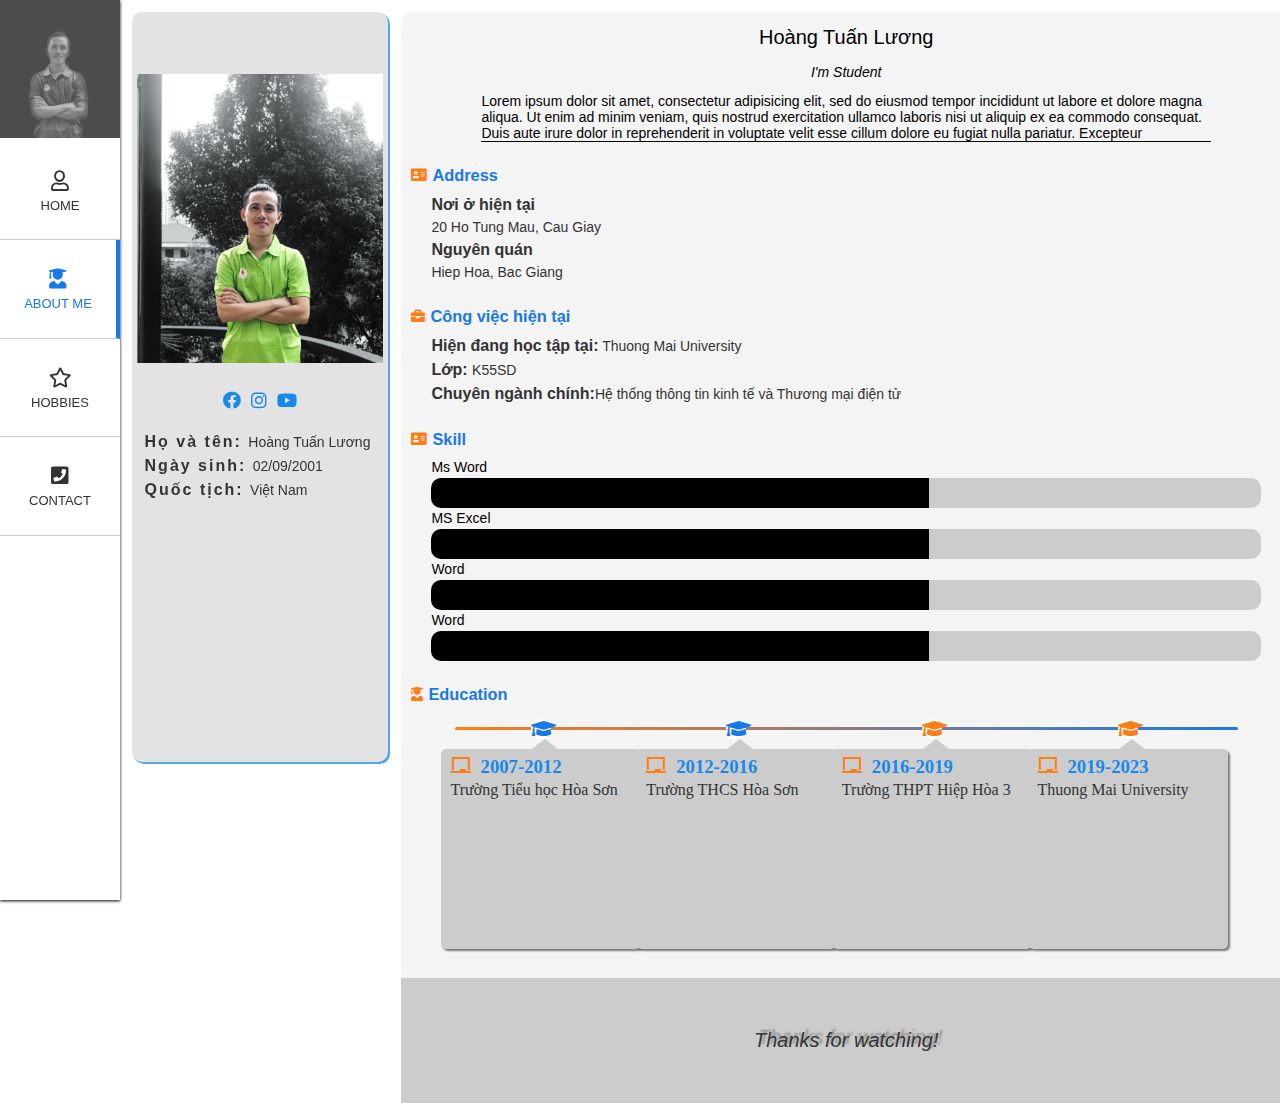
==== pageOfme/aboutme.html @ d95822e0 "first commit" ====
<!DOCTYPE html>
<html lang="en">
<head>
    <meta charset="UTF-8">
    <meta http-equiv="X-UA-Compatible" content="IE=edge">
    <meta name="viewport" content="width=device-width, initial-scale=1.0">
    <title>Document</title>
    <link rel="preconnect" href="https://fonts.googleapis.com">
    <link rel="preconnect" href="https://fonts.gstatic.com" crossorigin>
    <link href="https://fonts.googleapis.com/css2?family=Roboto:ital,wght@0,100;0,300;1,100;1,300&display=swap" rel="stylesheet">
    <link rel = "stylesheet" href="./asset/font/fontawesome-free-5.15.3-web/fontawesome-free-5.15.3-web/css/all.min.css">
    <link rel ="stylesheet" href ="asset/css/styles.css">
</head>
<body>
    <div class="cover-page__navbar">
        <div class="navbar-list">
            <a href="index.html"><img class = "navbar-list__img" src="./asset/img/bk1.jpg" alt=""></a>
            <a href="index.html" class="navbar-list__link">
                <i class="navbar-list__icon far fa-user"></i>
                <span class = "navbar-list__text">HOME</span>    
            </a>
            <a href="aboutme.html"  class="navbar-list__link navbar-list__link--active">
                <i class="navbar-list__icon fas fa-user-graduate"></i>
                <span class = "navbar-list__text">ABOUT ME</span> 
            </a>
            <a href="hobbies.html" class="navbar-list__link"></i>
                <i class="navbar-list__icon far fa-star"></i>
                <span class = "navbar-list__text">HOBBIES</span>
            </a>
            <a href="contact.html" class="navbar-list__link">
                <i class="navbar-list__icon fas fa-phone-square"></i>
                <span class = "navbar-list__text">CONTACT</span>
            </a>
        </div>
    </div>

    <div class="about-content">
        <div class="general-infor col-20p">
            <div class="wrap-genaral-infor">
                <div class="general-infor__img">
                    <img src="./asset/img/bk.jpg" alt="">
                </div>
                <ul class="general-infor__social">
                    <li><a href="https://www.facebook.com/chungtakhong.thuocvenhau.56"><i class="fab fa-facebook"></i></a></li>
                    <li><a href=""><i class="fab fa-instagram"></i></a></li>
                    <li><a href=""><i class="fab fa-youtube"></i></a></li>
                </ul>
                <div class="general-infor__des">
                    <p class="general-infor__des-name">
                        <span class="general-infor__des-tilte">Họ và tên: </span> Hoàng Tuấn Lương
                    </p>
                    <p class="general-infor__des-date">
                        <span class="general-infor__des-tilte">Ngày sinh: </span>02/09/2001
                    </p>
                    <p class="general-infor__des-nation">
                        <span class="general-infor__des-tilte">Quốc tịch: </span>Việt Nam
                    </p>
                </div>
            </div>
            
        </div>
        <div class="detail-infor col-80p">
            <div class="about-me">
                <h1 class ="about-me__head" >Hoàng Tuấn Lương</h1>
                <h3 class ="about-me__plus">I'm Student</h3>
            </div>
            <p class="detail-des">Lorem ipsum dolor sit amet, consectetur adipisicing elit, sed do eiusmod tempor incididunt ut labore et dolore magna aliqua. Ut enim ad minim veniam, quis nostrud exercitation ullamco laboris nisi ut aliquip ex ea commodo consequat. Duis aute irure dolor in reprehenderit in voluptate velit esse cillum dolore eu fugiat nulla pariatur. Excepteur</p>
            <div class="detail-address">
                <div class="detail-address-icon">
                    <i class="detail-infor__address-icon fas fa-address-card"></i>
                    <h3 class ="title-small">Address</h3>
                </div>
                <div class="detail-address-text">
                    <span>Nơi ở hiện tại</span>
                    <p>20 Ho Tung Mau, Cau Giay</p>
                    <span>Nguyên quán</span>
                    <p>Hiep Hoa, Bac Giang</p>
                </div>
            </div>
            <div class="detail-mywork">
                <div class="detail-work__wrap-icon">
                    <i class="detail-work__icon fas fa-briefcase"></i>
                    <h3 class ="">Công việc hiện tại</h3>
                </div>
                <div class="detail-work-text">
                    <p class = ""><span>Hiện đang học tập tại:</span> Thuong Mai University</p>
                    <p class = ""><span>Lớp: </span>K55SD </p>
                    <p class = ""> <span>Chuyên ngành chính:</span>Hệ thống thông tin kinh tế và Thương mại điện tử </p>
                </div>
            </div>
            <div class="detail-skill">
                <div class="detail-skill__wrap-icon">
                    <i class="detail-skill__icon fas fa-address-card"></i>
                    <h3 class ="">Skill</h3>
                </div>
                <div class="detail-skill__wrap-task">
                    <p class="detail-skill__text">Ms Word</p>
                    <div class="task-white-color">
                        <div class="task-word-black"></div>
                    </div>
                    <p class="detail-skill__text">MS Excel</p>
                    <div class="task-white-color">
                        <div class="task-word-black"></div>
                    </div>
                    <p class="detail-skill__text">Word</p>
                    <div class="task-white-color">
                        <div class="task-word-black"></div>
                    </div>
                    <p class="detail-skill__text">Word</p>
                    <div class="task-white-color">
                        <div class="task-word-black"></div>
                    </div>
                </div>
            </div>
            <div class="detail-education">
                <div class="detail-education__wrap-icon">
                    <i class="detail-education__icon fas fa-user-graduate"></i>
                    <h3 class ="">Education</h3>
                </div>
                <div class="column-vertical">
                    <i class="column-vertical__point-1 fas fa-graduation-cap">
                        <div class="school">
                            <div class="school__group-icon">
                                <i class="school__icon fas fa-chalkboard"></i>
                                <h3 class="school__year">2007-2012</h3>
                            </div>
                            <p class = "school__name">Trường Tiểu học Hòa Sơn</p>
                            <a class ="school_link" href="https://www.google.com/search?q=tr%C6%B0%E1%BB%9Dng%20ti%E1%BB%83u%20h%E1%BB%8Dc%20h%C3%B2a%20s%C6%A1n&sxsrf=ALeKk03z28aVW3tvvPe2-hsJvwSZV5yDPA:1626678875566&ei=7iL1YK6MF6nfz7sPremksAU&oq=tr%C6%B0%E1%BB%9Dng+ti%E1%BB%83u+h%E1%BB%8Dc+h%C3%B2a+s%C6%A1n&gs_lcp=[base64]&sclient=gws-wiz&ved=2ahUKEwjog6qEy-7xAhWTWX0KHRK_CrsQvS4wAHoECAQQKw&uact=5&tbs=lf:1,lf_ui:2&tbm=lcl&rflfq=1&num=10&rldimm=1704852965114573752&lqi=CiB0csaw4budbmcgdGnhu4N1IGjhu41jIGjDsmEgc8ahbloiIiB0csaw4budbmcgdGnhu4N1IGjhu41jIGjDsmEgc8ahbpIBEWVsZW1lbnRhcnlfc2Nob29sqgEeEAEqGiIWdHLGsOG7nW5nIHRp4buDdSBo4buNYyhC&rlst=f#rlfi=hd:;si:2152666462087115671;mv:[[18.89959607731903,105.370341933037],[18.89923612268097,105.36996146696299]]" >
                                <div class="school-link__img" style = "background-image: url(https://lh5.googleusercontent.com/p/AF1QipMFFX7SG9AInfUTN8h2Uvo9qc6jWZGqzTViK9_K=w203-h270-k-no);"></div>
                                <!-- <img src="./asset/img/2019-05-21.jpg" alt=""> -->
                            </a>
                        </div>
                    </i>
                    <i class="column-vertical__point-2 fas fa-graduation-cap">
                        <div class="school">
                            <div class="school__group-icon">
                                <i class="school__icon fas fa-chalkboard"></i>
                                <h3 class="school__year">2012-2016</h3>
                            </div>
                            <p class = "school__name">Trường THCS Hòa Sơn</p>
                            <div class="school__link">
                                <a class ="school_link" href="https://www.google.com/maps/place/Tr%C6%B0%E1%BB%9Dng+THCS+x%C3%A3+H%C3%B2a+S%C6%A1n/@21.3655112,105.9232606,13z/data=!4m9!1m2!2m1!1zdHLGsOG7nW5nIHRydW5nIGjhu41jIHPGoSBz4bufIGjDsmEgc8ahbiBoaeG7h3AgaMOyYQ!3m5!1s0x0:0xee2d0f790c48667e!8m2!3d21.3655077!4d105.9232981!15sCjR0csaw4budbmcgdHJ1bmcgaOG7jWMgc8ahIHPhu58gaMOyYSBzxqFuIGhp4buHcCBow7JhkgENbWlkZGxlX3NjaG9vbA" >
                                    <div class="school-link__img" style = "background-image: url(https://lh5.googleusercontent.com/p/AF1QipN4VkefLfmIxjQi06i7YeUkgTxT1WwAFOgZXpIH=w203-h101-k-no);"></div>
                                    <!-- <img src="./asset/img/2019-05-21.jpg" alt=""> -->
                                </a>
                            </div>
                        </div>
                    </i>
                    <i class="column-vertical__point-3 fas fa-graduation-cap">
                        <div class="school">
                            <div class="school__group-icon">
                                <i class="school__icon fas fa-chalkboard"></i>
                                <h3 class="school__year">2016-2019</h3>
                            </div>
                            <p class = "school__name">Trường THPT Hiệp Hòa 3</p>
                            <div class="school__link">
                                <a class ="school_link" href="https://www.google.com/maps/place/Tr%C6%B0%E1%BB%9Dng+THPT+Hi%E1%BB%87p+H%C3%B2a+s%E1%BB%91+3/@21.3414583,105.93884,13z/data=!4m9!1m2!2m1!1zdHLGsOG7nW5nIHRydW5nIGjhu41jIHPGoSBz4bufIGjDsmEgc8ahbiBoaeG7h3AgaMOyYQ!3m5!1s0x31351a469719e3e7:0x7382f0b29219b530!8m2!3d21.3414503!4d105.9388584![base64]" >
                                    <div class="school-link__img" style = "background-image: url(https://lh5.googleusercontent.com/p/AF1QipMv-pghxZ5pczvqj8z0A-sW7111JVbqhgZi-HyZ=w203-h135-k-no);"></div>
                                    <!-- <img src="./asset/img/2019-05-21.jpg" alt=""> -->
                                </a>
                            </div>
                        </div>
                    </i>
                    <i class="column-vertical__point-4 fas fa-graduation-cap">
                        <div class="school">
                            <div class="school__group-icon">
                                <i class="school__icon fas fa-chalkboard"></i>
                                <h3 class="school__year">2019-2023</h3>
                            </div>
                            <p class = "school__name">Thuong Mai University</p>
                            <div class="school__link">
                                <a class ="school_link" href="https://www.google.com/maps/place/Tr%C6%B0%E1%BB%9Dng+%C4%90%E1%BA%A1i+h%E1%BB%8Dc+Th%C6%B0%C6%A1ng+m%E1%BA%A1i/@21.0367059,105.7728348,17z/data=!3m1!4b1!4m5!3m4!1s0x313454b6163c392f:0x1ebf64facbb56d03!8m2!3d21.0367009!4d105.7750235" >
                                    <div class="school-link__img" style = "background-image: url(https://lh5.googleusercontent.com/p/AF1QipPB8hm-wsQudoYiDIm-p-WbAhxt6LX2mOH0vNBD=w203-h145-k-no);"></div>
                                    <!-- <img src="./asset/img/2019-05-21.jpg" alt=""> -->
                                </a>
                            </div>
                        </div>
                    </i>
                </div>
            </div>
            <div id="footer">
                <p>Thanks for watching!</p>
            </div>
        </div>
    </div>
    
</body>
</html>
---- pageOfme/asset/css/styles.css ----
/* Phần chung */
:root {
        --icon-color:#fece3e;
        --primary-color: #dcdcdc;
        --white-color: #fff;
        --black-color: #000;
        --text-color: #333;
        --border-color:#dbdbdb;
        --header-height:120px;
        --navbar-height: 34px;
}
::-webkit-scrollbar { 
        display: none; 
    }
*{
        box-sizing: inherit;
}
    
html{
        font-size: 62.5%; /* 1rem = 10px*/
        line-height: 1.6rem; /*16px*/
        font-family: 'Roboto', sans-serif;
        box-sizing: border-box;
}
*{
    padding: 0; 
    margin: 0; 
    box-sizing: border-box;
}

html{
     -webkit-text-size-adjust: 100%;
     font-family: Arial, Helvetica, sans-serif;
     line-height: 1.5;
}

.col-50 {
        width: 50%;
}
.title-small {
        color:#1879ea;
}
.col-20p{
        width: 20%;
}
.col-80p{
        width: 80%;
}
.col-25 {
        width: 25%;
}
.col-third {
        width: 33.33333%;
}
/* .row-50 {
        height: 50%;
} */
.task-white-color {
        background-color: #ccc;
        border-radius: 10px;
}

/* navbar */
.cover-page__navbar {
     display: block;
     position:fixed;
     width: 120px;
     height: 100%;
     background-color: var(--white-color);
     box-shadow: 0 1px 3px #000;
}

.navbar-list__img{
        width: 120px;
        height: auto;
        opacity: 0.7;
        cursor: pointer;
}
.navbar-list__link{
        overflow: hidden;
        position: relative;
        font-weight:400;
        padding: 24px;
        font-size: 1.3rem;
        text-align: center;
        width: 120px;
        display:block;
        text-decoration: none;
        color: var(--text-color);
        border-bottom: 1px solid #ccc;
}

.navbar-list__link.navbar-list__link::before{
        content: "";
        position: absolute;
        display: block;
        height: 95px;
        width: 10px;
        top: 1px;
        right: -10px;
        border-radius: 8px;
        background-color: #1879ea;
        transition: .2s;
}   
.navbar-list__link:not(.is_active):hover::before{
        opacity: 1;
        right:-5px;
}  
.navbar-list__link:not(.is_active):hover{
        color:#1879ea;
}
.navbar-list__link--active{
        color: #1879ea;
        border-right: 4px solid #1879ea;
}
.navbar-list__icon{
        margin: 5px;
        font-size: 2rem;
        display: block; 
}
/* Home */
.home-page{
        display: flex;
        flex-direction: column;
        align-items: center;
        background-image: linear-gradient(rgb(242, 239, 225),#fff);
}
.background-img{
        position: relative;
        width: 60%;
        right: 50%;
        transform: translateX(110%);
}
.background-img:hover{
        filter: grayscale(60%);
}
.home-page__intro {
        font-weight: 400;
        font-size: 2rem;
        margin: 24px 0 12px 0;
        line-height: 1.6rem;
        text-align: center;
        letter-spacing: 5px;
}
.box-nav {
        margin:24px 0;
}
.box-nav__link{
        padding: 12px 24px;
        border: 1px solid #000;
        background-color: var(--black-color);
        color: var(--white-color);
        text-align: center;
        text-decoration: none;
        font-size: 1.8rem;
        border-radius: 10px;
}
.box-nav__link:hover {
        background-color:var(--white-color);
        color: var(--black-color);
}

/* About me*/
.about-content {
        margin-left: 120px;
        padding: 12px 24px;
}
.about-content::after {
        clear: both;
}
.general-infor{
        display: flex;
        flex-direction: column;
        position: fixed;
        color: var(--text-color);
        /* background-color: #ccc; */
        min-height: 750px;
        border-radius: 10px;
        margin: 0 -12px;
        background-color: #e3e3e3;
        box-shadow: 1px 1px #53a7ea, 1px 1px #53a7ea, 2px 2px #53a7ea;
}
.wrap-genaral-infor{
        border-radius: 5px;
        float:left;
        display: flex;
        flex-direction: column;
        align-items: center;
        padding: 12px;
        margin: 0 -12px;
}
.wrap-genaral-infor::after{
        clear: both;
}
.general-infor__img{
        position: relative;
        left: 50%;
        transform: translateX(-50%);
}    
.general-infor__social{
        list-style: none;
        display: inline-flex;
}
.general-infor__social a{
        text-decoration: none;
        color: #1789ea;
}
/* hover boune */
.general-infor__social a{
        display: inline-block;
        vertical-align: middle;
        transform: perspective(1px) translateZ(0);
        box-shadow: 0 0 1px rgba(0, 0, 0, 0);
        transition-duration: 0.5s;
}
.general-infor__social a:hover,.general-infor__social a:focus,.general-infor__social a:active {
        transform: scale(2);
        transition-timing-function: cubic-bezier(0.47, 2.02, 0.31, -0.36);
}
      
      /* Bounce Out */
.general-infor__social a {
        display: inline-block;
        vertical-align: middle;
        transform: perspective(1px) translateZ(0);
        box-shadow: 0 0 1px rgba(0, 0, 0, 0);
        transition-duration: 0.5s;
}
.general-infor__social a:hover, .general-infor__social a:focus, .general-infor__social a:active {
        transform: scale(0.8);
        transition-timing-function: cubic-bezier(0.47, 2.02, 0.31, -0.36);
}
/* end */
.general-infor__social li {
        font-size: 1.8rem;
        padding:0 5px;
} 
.general-infor__img img {
        padding: 0 5px;
        margin-top: 50px;
        margin-bottom: 20px;
        width: 100%;
        border-radius: 2px;
}
.general-infor__img img:hover {
        filter: grayscale(80%);
}
.general-infor__des{
        margin-top: 15px;
        text-align:left;
        margin-left: -5px;
}      
.general-infor__des-tilte{
        font-size: 1.6rem;
        font-weight: 600;
        letter-spacing: 2px;
} 
.general-infor__des-name,
.general-infor__des-date,
.general-infor__des-nation{
        font-size: 1.4rem;
}
.wrap-address-icon{
        display: inline-flex;
        justify-content: center;
        align-items: center;
        font-size: 1.6rem;
        margin: 8px 0;
}
.general-infor__address {
        padding: 0 10px;
}
.wrap-address-icon i{
        margin-right: 5px;
}
.wrap-address-text{
        font-size: 1.4rem;
}
.wrap-address-text span{
        font-size: 1.6rem;
        font-weight: 600;
}

.detail-infor {
        background-color: #f5f4f4;
        margin-left: calc(20% + 35px);
        float: left;
        padding: 0 10px;
        height: 970px;
        border-radius: 10px;
}
.detail-infor::after {
        clear: both;
}
.about-me{
        text-align: center;
}
.about-me__head{
        margin: 10px 0;
        font-size: 2rem;
        font-weight: 400;
}
.about-me__plus{
        font-size: 1.4rem;
        font-weight: 300;
        font-style: italic;
}
.detail-des {
        font-size: 1.4rem;
        margin: 10px 70px;
        line-height: 1.6rem;
        border-bottom: 1px solid #000;
}
.detail-skill,
.detail-address {
        margin: 15px 0;
}
.detail-education__wrap-icon,
.detail-work__wrap-icon,
.detail-skill__wrap-icon,
.detail-address-icon {
        line-height: 1.6rem;
        display: inline-flex;
        align-items: center;
        font-size: 1.4rem;
        color:#1879ea;
        margin: 10px 0;
}
.detail-education__icon,
.detail-skill__icon,
.detail-work__icon,
.detail-infor__address-icon {
        color: #fd7e14;
        margin-right: 5px;
}
.detail-work-text,
.detail-address-text {
        color: var(--text-color);
        font-size: 1.4rem;
        margin-left: 20px;
}
.detail-work-text span,
.detail-address-text span {
        color: var(--text-color);
        font-size: 1.6rem;
        font-weight: bold;
}
.detail-mywork {
        margin:15px 0px;
}
.detail-work__wrap-icon {
        line-height: 1.6rem;
        display: inline-flex;
        align-items: center;
        font-size: 1.4rem;
        color:#1879ea;
}
.detail-skill__wrap-task {
        padding: 0 20px;
}
.detail-skill__text {
        font-size: 1.4rem;
}
.task-word-black {
        border-bottom-left-radius: 10px;
        border-top-left-radius: 10px;
        width: 60%;
        height: 30px;
        background-color: #000000;
}
.column-vertical {
        position: relative;
    background-color: #000;
    height: 3px;
    width: 90%;
    margin: auto;
    padding: 0 30px;
    border-radius: 5px;
    margin-top: 15px;
    background-image: linear-gradient(45deg, #fd7e14, #1879ea);

}

.school {
        position: absolute;
        top: 30px;
        right: -90px;
        min-width: 200px;
        height: 200px;
        padding: 5px 10px;
        box-shadow: 2px 2px 2px rgba(0, 0, 0, 0.5);
        background-color: #ccc;
        /* background-image:linear-gradient(#ccc, #fff); */
        border-radius: 5px;
        transition: transform ease-in .2s;
}

.school:hover {
        box-shadow:
                1px 1px #53a7ea,
                2px 2px #53a7ea,
                3px 3px #53a7ea;
        transform: translateX(-3px);
}
.school::after {
        z-index: 0;
        content: "";
        position: absolute;
        right: calc(50% - 30px);
        top: -30px;
        border-width: 20px 26px;
        border-style: solid;
        border-color: transparent transparent #ccc transparent;
}
.school__group-icon {
        color: #fd7e14;
        margin-bottom:5px;
        font-size: 1.6rem;
        display: inline-flex;
        justify-content: center;   
}
.school__icon {
        font-size: 1.6rem;
        margin-right: 10px;
}
.school__year {
        color: #1789ea;
}
.school__name {
        font-size:1.6rem ;
        font-weight: 400;
        color: var(--text-color);
}
.school_link {
        width: 100%;
        height: 10px;
}
.school-link__img{
        margin: 0 -10px;
        margin-top: 8px;
        padding-top: 80%;
        background-size: contain;
        height: 50px;
        background-position: center;
        border-bottom-right-radius: 5px;
        border-bottom-left-radius: 5px; 
        transition: border-radius linear .1s;
}

.school-link__img:hover{
        border-top-left-radius: 20%;
        border-bottom-right-radius: 20%;
        filter:saturate(0);
}
.column-vertical__point-1{
        top: -8px;
        color: #1879ea;
        font-size: 2rem;
        position: absolute;
        border-radius: 50%;
        background-color: #fff;
        width: 20px;
        height: 20px;
        left: calc(25% - 120px);
}
.column-vertical__point-2{
        top: -8px;
        color: #1879ea;
        font-size: 2rem;
        position: absolute;
        border-radius: 50%;
        background-color: #fff;
        width: 20px;
        height: 20px;
        left: calc(50% - 120px);
}
.column-vertical__point-3{
        top: -8px;
        color: #fd7e14;
        font-size: 2rem;
        position: absolute;
        border-radius: 50%;
        background-color: #fff;
        width: 20px;
        height: 20px;
        left: calc(75% - 120px);
}
.column-vertical__point-4{
        top: -8px;
        color: #fd7e14;
        font-size: 2rem;
        position: absolute;
        border-radius: 50%;
        background-color: #fff;
        width: 20px;
        height: 20px;
        left: calc(100% - 120px);
}
/* footer */
#footer {
        position: relative;
        height: 125px;
        background-color: #ccc;
         top: 250px;
         margin: -2px -10px;
}
#footer p {
        font-style: italic;
        font-weight: 500;
        font-size: 2rem;
        color:var(--text-color);
        text-align: center;
        line-height: 125px;
        text-shadow: 3pt -2pt 2px #8e8e8e;
}
/* Hoobies */
.hobbies-content {
        margin-left: 120px;
        padding: 0px 10px;
}
.hobbies-content::after {
        clear: both;
}
.hobbies-list {
        position: fixed;
        float: left;
        top: 0;
        bottom: 0;
        overflow-x: scroll;
}
.hobbies-list__item {
        z-index: 1;
        display: flex;
        margin: 5px 0;
        padding-right: 5px;
        position: relative;
        overflow: hidden;
        transform: perspective(1px) translateZ(0);
        box-shadow: 0 0 1px rgba(0, 0, 0, 0);
        vertical-align: middle;
        justify-content: left;
}
.hobbies-list__item:before {
        content: "";
        position: absolute;
        left: 0;
        right: 100%;
        bottom: 0;
        background: #1879ea;
        height: 4px;
        -webkit-transition-property: right;
        transition-property: right;
        -webkit-transition-duration: 0.3s;
        transition-duration: 0.3s;
        -webkit-transition-timing-function: ease-out;
        transition-timing-function: ease-out;
}
.hobbies-list__item:hover {
        cursor: pointer;
        opacity:0.95;
}
.hobbies-list__item:hover:before, .hobbies-list__item:focus:before, .hobbies-list__item:active:before {
        right: 0;
        z-index: 1;
}
.hobbies-list__favourite-head,
.hobbies-list__head {
        margin: 5px 0;
        font-size: 1.6rem;
        display: flex;
        align-items: baseline;
}
.hobbies-list__favourite-head i,
.hobbies-list__head i{
        color: #fd7e14;
        margin-right: 5px;
}
.hobbies-list__favourite-head p,
.hobbies-list__head p {
        color: #1879ea;
        font-weight: 600;
}

.item-text {
        display: flex;
        flex-direction: column;
        align-content: center;
        justify-content: center;
        width: 100%;
        height: 80px;
        font-size: 1.4rem;
        text-align: center;
        color: var(--white-color);
        background-color: rgb(0,0,0,0.5);
}
.favourite-player{
        display: flex;
        justify-content:space-between;
        /* padding: 0 15px; */
}
.favourite-player__list{
        width: 30%;
}
.favourite-player__list img {
        width: 100%;
        border-radius: 50%;
}
.favourite-player__list p {
        text-align: center;
        font-size: 1.4rem;
        color: var(--text-color);
}
.favourite-player__list {
        display: flex;
        flex-direction: column;
        align-items: center;
        justify-content:space-between;
}
.hobbies-list__song-item{

}
.hobbies-list__item-wrap {
        color: var(--text-color);
        font-size: 1.4rem;
        display: flex;
        align-items: center;
        margin-left: 15px;
}
.hobbies-list__item-wrap-icon{
        margin-right: 10px;
}
.hobbies-list__song-item {
        position: relative;
}
.hobbies-list__song-item img{
       width: 100%;
}

/* .hobbies-list__song-item--right::after {
        content: "";
        z-index: -1;
        position: absolute;
        display: block;
        width: 100%;
        height: 98%;
        top: 0;
        left: 0;
        background-color: #1879ea;
        transition: width linear 0.3s;
} */
.hobbies-list__song-playlist {
        display: flex;
        align-items: center;
        flex-direction: column;
        z-index: 1;
        display: none;
        position:absolute;
        width: 100%;
        height: 97.5%;
        top: 0;
        left: 100%;
        background-color: rgb(0,0,0,0.1);
        animation: fadeIn linear 0.4s;
        border-bottom-right-radius: 3px;
        border-top-right-radius: 3px;
}
@keyframes fadeIn{
        from{
                opacity: 0;
        }
        to{
                opacity: 1;
        }
}
.hobbies-list__song-item:hover .hobbies-list__song-playlist{
        display: block;
        cursor: pointer;
} 
.hobbies-list__song-playlist:hover{
        cursor: pointer;
}

/* .hobbies-list__song-item::after{
        content: "";
        z-index: -1;
        position: absolute;
        display: block;
        width: 100%;
        height: 98%;
        top: 0;
        left: 100%;
} */
.hobbies-list__song-wrap {
        display: flex;
        align-items: center;
        font-size: 1.2rem;
        padding: 3px;
        line-height: 1.4rem;
}
.hobbies-list__song-wrap i {
        margin-right: 5px;
        font-size: 1rem;
        color: #1879ea;
}
.hobbies-list__song-wrap p {
        color: var(--text-color);
}
.hobbies-list__song-wrap a {
        text-decoration: underline;
        margin-left: 12px;
        color: #1879ea;
}
.album-photo {
        margin-left: calc(20% + 29px);
        float: left;
        width: 80%;
        padding: 0 10px;
}
.album-photo__head{
        display: flex;
         align-items: center;
        font-size: 1.4rem;
        margin: 5px 0;
}
.album-photo__head i{
        font-size: 1.8rem;
        color: #fd7e14;
        margin-right: 5px;
}
.album-photo__head h3{
        color: #1789ea;
}
.photo-slide {
        position: relative;
        margin: auto;
        padding: 0 10px;
}
.photo-slide a{
        text-decoration: none;
        font-size: 3.8rem;
        opacity: 0.8;
}
 
.mySlides {
        display: none;
}
.mySlides img {
        width: 100%;
}
.prev, .next {
        position:absolute;
        cursor:pointer; 
        top:50%;
        width: auto;
        margin-top: -22px;
        padding: 16px;
        color: #fff;
        font-weight: bold;
        font-size: 1.8rem;
        transition: .6 ease-in;
        border-radius: 0 3px 3px 0;
        user-select: none;
}
.next {
        right: 10px;
        border-radius: 3px 0 0 3px;
}
      
      /* On hover, add a black background color with a little bit see-through */
.prev:hover, .next:hover {
        background-color: rgba(0,0,0,0.8);
}
.button-dot{
        position: relative;
        top: -45px;
        text-align: center;
}
.dot {
        cursor: pointer;
        height: 20px;
        width: 20px;
        margin: 0 5px;
        background-color: #bbb;
        border-radius: 50%;
        display: inline-block;
        transition: background-color 0.6s ease;
}

.active, .dot:hover {
        background-color: #717171;
}

/* Fading animation */
.fade {
        animation-name: fade;
        animation-duration: 1.5s;
}
@keyframes fade {
        from {
                opacity: .4
        }
        to {
                opacity: 1
        }
}
.photo-galary {
        margin: 0 10px;
}
.photo-item {
        float: left;
        padding: 0 2px;
}
.photo-list {
        width: 100%;
}
    figure.snip1205 {
        position: relative;
        overflow: hidden;
        width: 100%;
        text-align: center;
        box-shadow: 0 0 1px rgba(0, 0, 0, 0.15);
      }
    figure.snip1205 * {
        -webkit-box-sizing: border-box;
        box-sizing: border-box;
        -webkit-transition: all 0.35s ease-in-out;
        transition: all 0.35s ease-in-out;
      }
    figure.snip1205 i {
        position: absolute;
        top: 50%;
        left: 50%;
        border-radius: 50%;
        font-size: 34px;
        color: red;
        width: 60px;
        height: 60px;
        line-height: 60px;
        background: #ffffff;
        box-shadow: 0 0 5px rgba(0, 0, 0, 0.15);
        -webkit-transform: translate(-50%, -50%) scale(0); /*những cái có -webkit- hỗ trợ trình Safari, scale là nhân lên ban nhiêu lân*/
        transform: translate(-50%, -50%) scale(0);
        transition: all 300ms 0ms cubic-bezier(0.6, -0.28, 0.735, 0.045);
      }
    figure.snip1205 a {
        left: 0;
        right: 0;
        top: 0;
        bottom: 0;
        position: absolute;
      } 
    figure.snip1205:hover img,
    figure.snip1205.hover img {
      opacity: 0.7; 
      -webkit-filter: grayscale(100%); /* đổi màu ảnh khi hover vào*/
      filter: grayscale(100%);
    } 
    figure.snip1205:hover i,
    figure.snip1205.hover i {
      -webkit-transform: translate(-50%, -50%) scale(1);
      transform: translate(-50%, -50%) scale(1);
      transition: all 300ms 100ms cubic-bezier(0.175, 0.885, 0.32, 1.275);
    }
/* Contact */
.contact{
        position: absolute;
        padding-left: 8%;
        margin-left: 120px;
        width: 1200px;
        top: 50%;
        transform: translateY(-50%);
        max-width: 100%;
}
.contact__head{
        font-size: 3rem;
        color: var(--text-color);
        margin: 10px 0;
}
hr{
        width: 180px;
}
.contact-address {
        font-size: 1.8rem;
        margin: 24px 0;
}
.contact-address__wrap-icon {
        width: 300px;
        color: var(--text-color);
}
.contact-address__wrap-icon i {
        font-size:3rem;
        min-width: 45px;
        text-align: center;
}
.contact__title {
        font-size: 1.6rem;
        margin-bottom: 10px;
}
form{
        line-height: 1.5rem;
}
.contact-form {
        width: 100%;
        border: none;
        margin-bottom: 10px;
        padding: 20px 5px;
        font-size: 1.6rem;
        border: 1px solid #757575;
}
.contact-button {
        border: none;
        padding: 16px 40px;
        font-size: 1.6rem;
        text-align: center;
        color: var(--text-color)
}
.contact-button:hover {
        background-color: #000;
        color: var(--white-color);
        cursor: pointer;
}
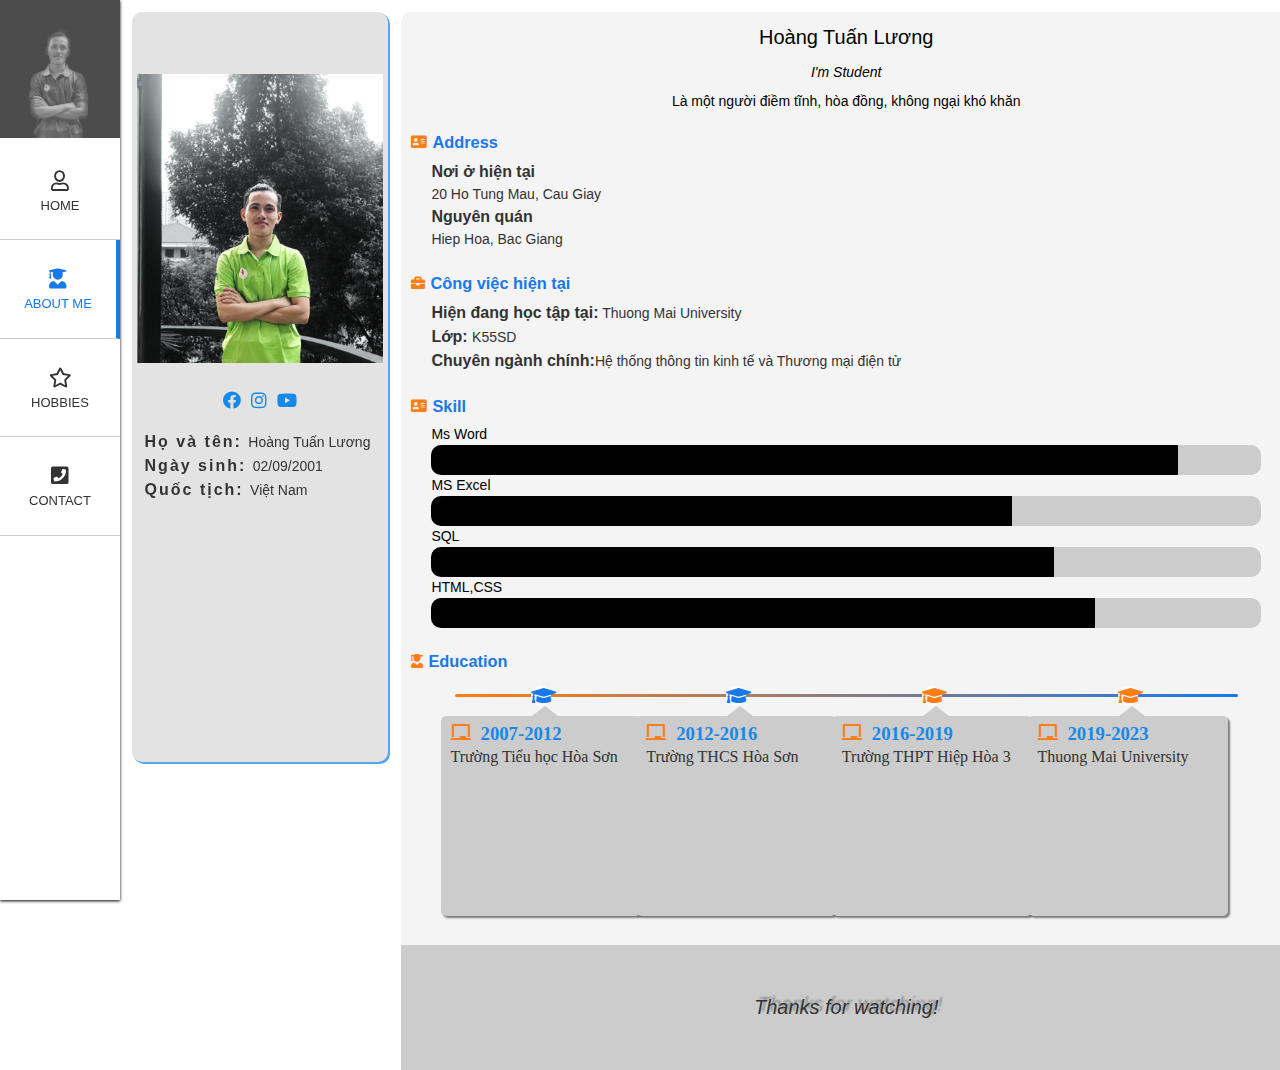
==== commit 5f4f4ec8: "page_of-Luong" ====
--- a/pageOfme/aboutme.html
+++ b/pageOfme/aboutme.html
@@ -64,7 +64,7 @@
                 <h1 class ="about-me__head" >Hoàng Tuấn Lương</h1>
                 <h3 class ="about-me__plus">I'm Student</h3>
             </div>
-            <p class="detail-des">Lorem ipsum dolor sit amet, consectetur adipisicing elit, sed do eiusmod tempor incididunt ut labore et dolore magna aliqua. Ut enim ad minim veniam, quis nostrud exercitation ullamco laboris nisi ut aliquip ex ea commodo consequat. Duis aute irure dolor in reprehenderit in voluptate velit esse cillum dolore eu fugiat nulla pariatur. Excepteur</p>
+            <p class="detail-des">Là một người điềm tĩnh, hòa đồng, không ngại khó khăn</p>
             <div class="detail-address">
                 <div class="detail-address-icon">
                     <i class="detail-infor__address-icon fas fa-address-card"></i>
@@ -100,15 +100,15 @@
                     </div>
                     <p class="detail-skill__text">MS Excel</p>
                     <div class="task-white-color">
-                        <div class="task-word-black"></div>
+                        <div class="task-word-black Excel"></div>
                     </div>
-                    <p class="detail-skill__text">Word</p>
+                    <p class="detail-skill__text">SQL</p>
                     <div class="task-white-color">
-                        <div class="task-word-black"></div>
+                        <div class="task-word-black SQL"></div>
                     </div>
-                    <p class="detail-skill__text">Word</p>
+                    <p class="detail-skill__text">HTML,CSS</p>
                     <div class="task-white-color">
-                        <div class="task-word-black"></div>
+                        <div class="task-word-black HTML"></div>
                     </div>
                 </div>
             </div>
--- a/pageOfme/asset/css/styles.css
+++ b/pageOfme/asset/css/styles.css
@@ -309,7 +309,8 @@
         font-size: 1.4rem;
         margin: 10px 70px;
         line-height: 1.6rem;
-        border-bottom: 1px solid #000;
+        text-align: center;
+        /* border-bottom: 1px solid #000; */
 }
 .detail-skill,
 .detail-address {
@@ -364,10 +365,19 @@
 .task-word-black {
         border-bottom-left-radius: 10px;
         border-top-left-radius: 10px;
-        width: 60%;
+        width: 90%;
         height: 30px;
         background-color: #000000;
 }
+.task-word-black.Excel {
+        width: 70%;
+} 
+.task-word-black.SQL {
+        width: 75%;
+} 
+.task-word-black.HTML {
+        width: 80%;
+} 
 .column-vertical {
         position: relative;
     background-color: #000;
